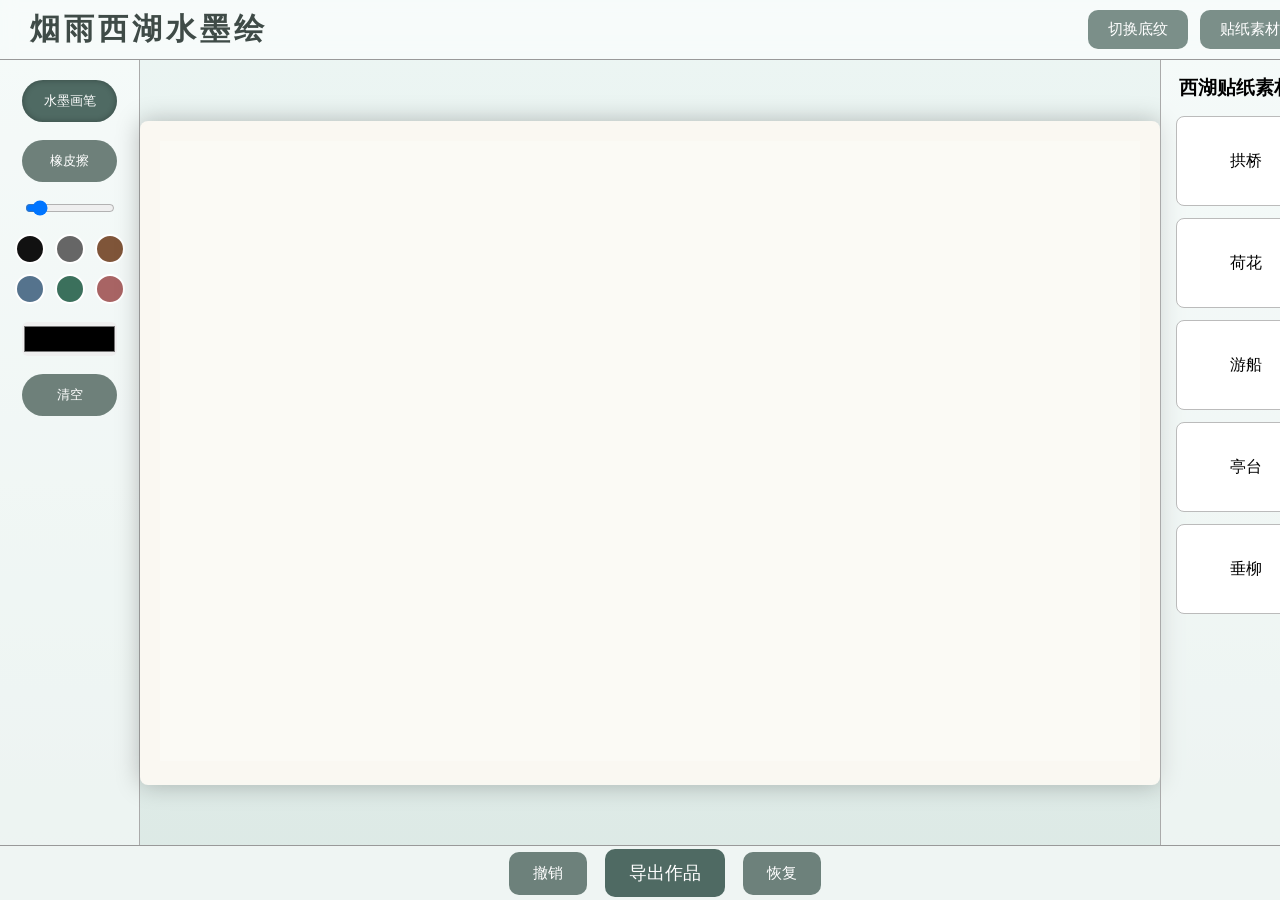
==== index.html @ 98e51d68 "Add initial HTML structure for painting app" ====
<!DOCTYPE html>
<html lang="zh-CN">
<head>
<meta charset="UTF-8">
<title>烟雨西湖水墨绘</title>

<style>
*{
margin:0;
padding:0;
box-sizing:border-box;
font-family:"STSong","宋体";
}
body{
height:100vh;
background:linear-gradient(#edf6f4,#dce9e5);
overflow:hidden;
}
.container{
display:grid;
grid-template-columns:140px 1fr 170px;
grid-template-rows:60px 1fr 55px;
height:100vh;
}
.header{
grid-column:1/4;
background:rgba(255,255,255,.55);
border-bottom:1px solid #999;
display:flex;
align-items:center;
justify-content:space-between;
padding:0 30px;
backdrop-filter:blur(8px);
}
.title{
font-size:30px;
color:#3f4b47;
font-weight:bold;
letter-spacing:4px;
}
.topButton{
display:flex;
gap:12px;
}
.topButton button{
padding:10px 20px;
border:none;
border-radius:10px;
background:#7b8f89;
color:white;
cursor:pointer;
font-size:15px;
}
.topButton button:hover{
background:#5d726c;
}
.left{
background:rgba(255,255,255,.45);
border-right:1px solid #aaa;
display:flex;
flex-direction:column;
align-items:center;
padding-top:20px;
gap:18px;
}
.tool{
width:95px;
height:42px;
border-radius:30px;
border:none;
background:#6e807a;
color:white;
cursor:pointer;
}
.tool.active{
background:#4f6a63;
box-shadow:inset 0 0 6px rgba(0,0,0,0.3);
}
.tool:hover{
background:#546661;
}
.slider{
width:90px;
}
.colorBox{
display:grid;
grid-template-columns:repeat(3,30px);
gap:10px;
}
.color{
width:30px;
height:30px;
border-radius:50%;
cursor:pointer;
border:2px solid white;
transition:0.2s;
}
.color:hover{
transform:scale(1.1);
}
.customColor{
width:95px;
height:34px;
border:none;
border-radius:6px;
cursor:pointer;
}
.center{
display:flex;
justify-content:center;
align-items:center;
background:url('https://www.transparenttextures.com/patterns/rice-paper.png');
}
.paper{
background:#faf8f2;
padding:20px;
box-shadow:0 0 25px rgba(0,0,0,.25);
border-radius:8px;
}
canvas{
background:#fbfaf5;
cursor:crosshair;
}
.right{
background:rgba(255,255,255,.45);
border-left:1px solid #aaa;
padding:15px;
overflow:auto;
}
.right h3{
text-align:center;
margin-bottom:15px;
}
.sticker{
height:90px;
background:#fff;
border:1px solid #bbb;
margin-bottom:12px;
border-radius:8px;
display:flex;
align-items:center;
justify-content:center;
cursor:pointer;
transition:.3s;
}
.sticker:hover{
transform:scale(1.04);
}
.footer{
grid-column:1/4;
background:rgba(255,255,255,.55);
border-top:1px solid #999;
display:flex;
justify-content:center;
align-items:center;
gap:18px;
}
.footer button{
padding:12px 24px;
border:none;
border-radius:10px;
cursor:pointer;
background:#6d817b;
color:white;
font-size:15px;
}
.export{
font-size:18px!important;
background:#4f6a63!important;
}
</style>
</head>
<body>
<div class="container">
<div class="header">
<div class="title">
烟雨西湖水墨绘
</div>
<div class="topButton">
<button onclick="alert('页面2：西湖底纹弹窗')">
切换底纹
</button>
<button onclick="alert('页面3：素材弹窗')">
贴纸素材
</button>
</div>
</div>
<div class="left">
<button class="tool active" id="brushBtn">
水墨画笔
</button>
<button class="tool" id="eraserBtn">
橡皮擦
</button>
<input class="slider"
type="range"
min="2"
max="30"
value="5"
id="size">
<div class="colorBox">
<div class="color" style="background:#111" onclick="changeColor('#111')"></div>
<div class="color" style="background:#666" onclick="changeColor('#666')"></div>
<div class="color" style="background:#7f5539" onclick="changeColor('#7f5539')"></div>
<div class="color" style="background:#55738d" onclick="changeColor('#55738d')"></div>
<div class="color" style="background:#3b705c" onclick="changeColor('#3b705c')"></div>
<div class="color" style="background:#a86464" onclick="changeColor('#a86464')"></div>
</div>
<input type="color" class="customColor" id="customColorInput" value="#111">
<button class="tool" onclick="clearCanvas()">
清空
</button>
</div>
<div class="center">
<div class="paper">
<canvas id="canvas" width="980" height="620"></canvas>
</div>
</div>
<div class="right">
<h3>西湖贴纸素材库</h3>
<div class="sticker">拱桥</div>
<div class="sticker">荷花</div>
<div class="sticker">游船</div>
<div class="sticker">亭台</div>
<div class="sticker">垂柳</div>
</div>
<div class="footer">
<button onclick="undo()">撤销</button>
<button class="export" onclick="alert('页面4：导出窗口')">导出作品</button>
<button onclick="redo()">恢复</button>
</div>
</div>
<script>
const canvas=document.getElementById("canvas");
const ctx=canvas.getContext("2d");
const brushBtn=document.getElementById("brushBtn");
const eraserBtn=document.getElementById("eraserBtn");
const customColorInput=document.getElementById("customColorInput");
let drawing=false;
let color="#111";
let size=5;
let isEraser=false;
let history=[];
let step=-1;

document.getElementById("size").oninput=function(){
size=this.value;
}

customColorInput.oninput=function(){
color=this.value;
isEraser=false;
switchTool(false);
}

function changeColor(c){
color=c;
customColorInput.value=c;
isEraser=false;
switchTool(false);
}

function switchTool(eraserMode){
isEraser=eraserMode;
if(eraserMode){
brushBtn.classList.remove("active");
eraserBtn.classList.add("active");
}else{
brushBtn.classList.add("active");
eraserBtn.classList.remove("active");
}
}

brushBtn.onclick=()=>switchTool(false);
eraserBtn.onclick=()=>switchTool(true);

canvas.onmousedown=function(e){
drawing=true;
ctx.beginPath();
ctx.moveTo(e.offsetX,e.offsetY);
save();
}

canvas.onmousemove=function(e){
if(!drawing)return;
ctx.lineWidth=size;
ctx.lineCap="round";
ctx.lineJoin="round";
if(isEraser){
ctx.globalCompositeOperation="destination-out";
ctx.strokeStyle="rgba(255,255,255,1)";
}else{
ctx.globalCompositeOperation="source-over";
ctx.strokeStyle=color;
}
ctx.lineTo(e.offsetX,e.offsetY);
ctx.stroke();
}

window.onmouseup=function(){
drawing=false;
}

function save(){
step++;
history.length=step;
history.push(canvas.toDataURL());
}

function undo(){
if(step<=0)return;
step--;
let img=new Image();
img.src=history[step];
img.onload=()=>{
ctx.clearRect(0,0,canvas.width,canvas.height);
ctx.drawImage(img,0,0);
}
}

function redo(){
if(step>=history.length-1)return;
step++;
let img=new Image();
img.src=history[step];
img.onload=()=>{
ctx.clearRect(0,0,canvas.width,canvas.height);
ctx.drawImage(img,0,0);
}
}

function clearCanvas(){
ctx.clearRect(0,0,canvas.width,canvas.height);
save();
}
save();
</script>
</body>
</html>
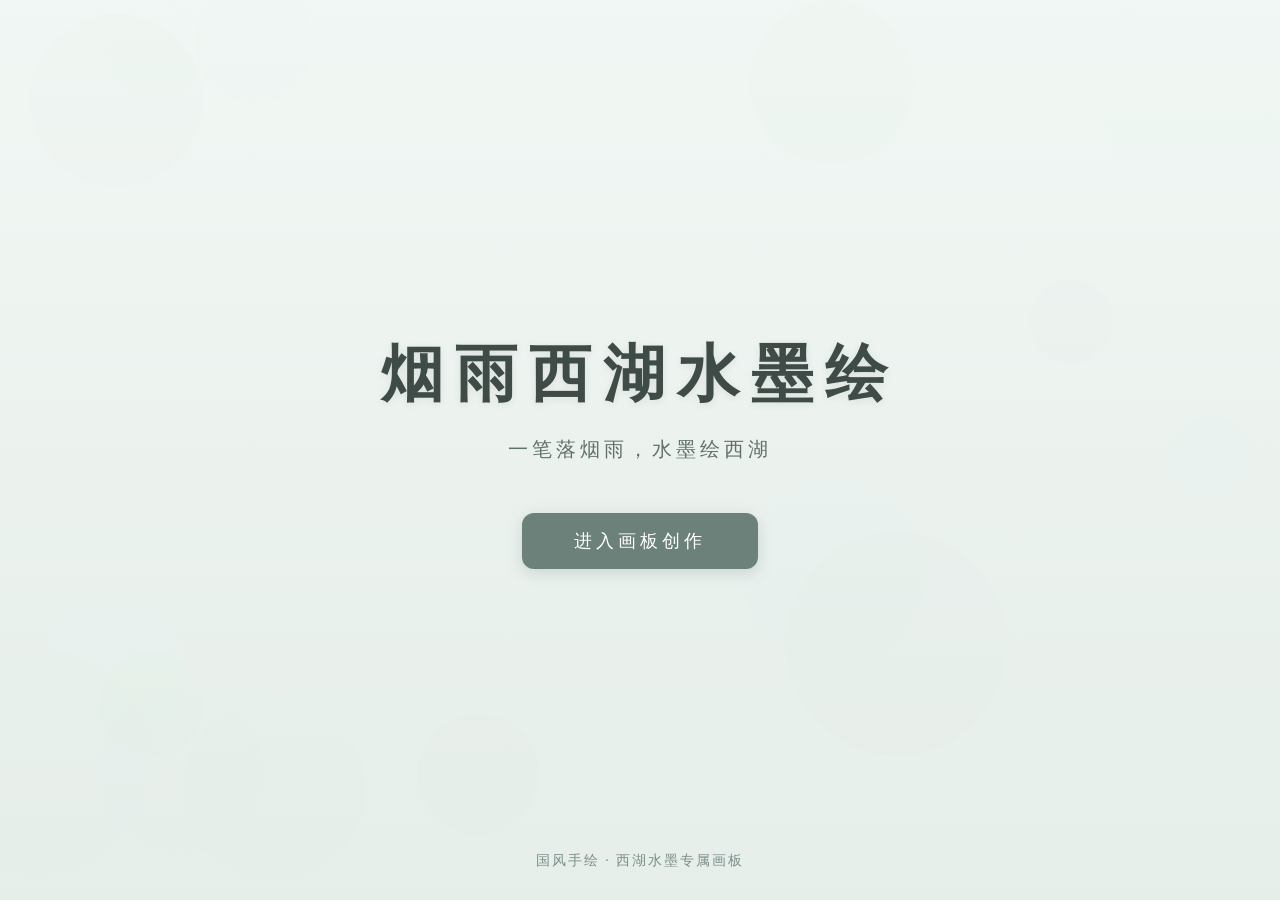
==== commit 5941066e: "Refactor HTML structure and styles for clarity" ====
--- a/index.html
+++ b/index.html
@@ -2,338 +2,185 @@
 <html lang="zh-CN">
 <head>
 <meta charset="UTF-8">
-<title>烟雨西湖水墨绘</title>
+<meta name="viewport" content="width=device-width, initial-scale=1.0">
+<title>烟雨西湖水墨绘 | 首页</title>
+<style>
+* {
+  margin: 0;
+  padding: 0;
+  box-sizing: border-box;
+  font-family: "STSong", "宋体", serif;
+}
 
-<style>
-*{
-margin:0;
-padding:0;
-box-sizing:border-box;
-font-family:"STSong","宋体";
+body {
+  width: 100vw;
+  height: 100vh;
+  overflow: hidden;
+  /* 匹配画板西湖渐变底色，风格统一 */
+  background: linear-gradient(#edf6f4,#dce9e5);
+  color: #3f4b47;
+  display: flex;
+  flex-direction: column;
+  align-items: center;
+  justify-content: center;
+  position: relative;
 }
-body{
-height:100vh;
-background:linear-gradient(#edf6f4,#dce9e5);
-overflow:hidden;
+
+/* 宣纸纹理底纹，替换失效外链，本地生效 */
+body::after {
+  content: "";
+  position: fixed;
+  inset: 0;
+  background-color: rgba(250, 248, 242, 0.35);
+  pointer-events: none;
+  z-index: 1;
 }
-.container{
-display:grid;
-grid-template-columns:140px 1fr 170px;
-grid-template-rows:60px 1fr 55px;
-height:100vh;
+
+/* 水墨浮动粒子背景 */
+.ink-bg {
+  position: fixed;
+  inset: 0;
+  z-index: 2;
+  pointer-events: none;
 }
-.header{
-grid-column:1/4;
-background:rgba(255,255,255,.55);
-border-bottom:1px solid #999;
-display:flex;
-align-items:center;
-justify-content:space-between;
-padding:0 30px;
-backdrop-filter:blur(8px);
+
+/* 首页主体内容 */
+.home-box {
+  position: relative;
+  z-index: 3;
+  text-align: center;
+  animation: float 6s ease-in-out infinite;
 }
-.title{
-font-size:30px;
-color:#3f4b47;
-font-weight:bold;
-letter-spacing:4px;
+
+@keyframes float {
+  0%,100% { transform: translateY(0); opacity: 0.9; }
+  50% { transform: translateY(-8px); opacity: 1; }
 }
-.topButton{
-display:flex;
-gap:12px;
+
+.home-title {
+  font-size: 62px;
+  letter-spacing: 12px;
+  font-weight: bold;
+  margin-bottom: 20px;
+  color: #3f4b47;
+  text-shadow: 0 2px 8px rgba(0,0,0,0.08);
 }
-.topButton button{
-padding:10px 20px;
-border:none;
-border-radius:10px;
-background:#7b8f89;
-color:white;
-cursor:pointer;
-font-size:15px;
+
+.home-desc {
+  font-size: 20px;
+  letter-spacing: 4px;
+  color: #60706b;
+  margin-bottom: 50px;
 }
-.topButton button:hover{
-background:#5d726c;
+
+/* 国风主按钮 */
+.start-btn {
+  padding: 16px 52px;
+  font-size: 18px;
+  letter-spacing: 4px;
+  background: #6d817b;
+  color: #fff;
+  border: none;
+  border-radius: 12px;
+  cursor: pointer;
+  transition: all 0.3s ease;
+  box-shadow: 0 4px 15px rgba(109, 129, 123, 0.25);
 }
-.left{
-background:rgba(255,255,255,.45);
-border-right:1px solid #aaa;
-display:flex;
-flex-direction:column;
-align-items:center;
-padding-top:20px;
-gap:18px;
+
+.start-btn:hover {
+  background: #4f6a63;
+  transform: translateY(-3px);
+  box-shadow: 0 8px 25px rgba(109, 129, 123, 0.35);
 }
-.tool{
-width:95px;
-height:42px;
-border-radius:30px;
-border:none;
-background:#6e807a;
-color:white;
-cursor:pointer;
+
+/* 底部落款 */
+.footer-text {
+  position: absolute;
+  bottom: 30px;
+  font-size: 14px;
+  color: #7b8f89;
+  letter-spacing: 2px;
+  z-index: 3;
 }
-.tool.active{
-background:#4f6a63;
-box-shadow:inset 0 0 6px rgba(0,0,0,0.3);
-}
-.tool:hover{
-background:#546661;
-}
-.slider{
-width:90px;
-}
-.colorBox{
-display:grid;
-grid-template-columns:repeat(3,30px);
-gap:10px;
-}
-.color{
-width:30px;
-height:30px;
-border-radius:50%;
-cursor:pointer;
-border:2px solid white;
-transition:0.2s;
-}
-.color:hover{
-transform:scale(1.1);
-}
-.customColor{
-width:95px;
-height:34px;
-border:none;
-border-radius:6px;
-cursor:pointer;
-}
-.center{
-display:flex;
-justify-content:center;
-align-items:center;
-background:url('https://www.transparenttextures.com/patterns/rice-paper.png');
-}
-.paper{
-background:#faf8f2;
-padding:20px;
-box-shadow:0 0 25px rgba(0,0,0,.25);
-border-radius:8px;
-}
-canvas{
-background:#fbfaf5;
-cursor:crosshair;
-}
-.right{
-background:rgba(255,255,255,.45);
-border-left:1px solid #aaa;
-padding:15px;
-overflow:auto;
-}
-.right h3{
-text-align:center;
-margin-bottom:15px;
-}
-.sticker{
-height:90px;
-background:#fff;
-border:1px solid #bbb;
-margin-bottom:12px;
-border-radius:8px;
-display:flex;
-align-items:center;
-justify-content:center;
-cursor:pointer;
-transition:.3s;
-}
-.sticker:hover{
-transform:scale(1.04);
-}
-.footer{
-grid-column:1/4;
-background:rgba(255,255,255,.55);
-border-top:1px solid #999;
-display:flex;
-justify-content:center;
-align-items:center;
-gap:18px;
-}
-.footer button{
-padding:12px 24px;
-border:none;
-border-radius:10px;
-cursor:pointer;
-background:#6d817b;
-color:white;
-font-size:15px;
-}
-.export{
-font-size:18px!important;
-background:#4f6a63!important;
+
+/* 移动端适配 */
+@media (max-width: 768px) {
+  .home-title {
+    font-size: 38px;
+    letter-spacing: 6px;
+  }
+  .home-desc {
+    font-size: 16px;
+  }
+  .start-btn {
+    padding: 14px 40px;
+    font-size: 16px;
+  }
 }
 </style>
 </head>
 <body>
-<div class="container">
-<div class="header">
-<div class="title">
-烟雨西湖水墨绘
+<canvas class="ink-bg" id="bgCanvas"></canvas>
+
+<div class="home-box">
+  <h1 class="home-title">烟雨西湖水墨绘</h1>
+  <p class="home-desc">一笔落烟雨，水墨绘西湖</p>
+  <button class="start-btn" onclick="location.href='draw.html'">进入画板创作</button>
 </div>
-<div class="topButton">
-<button onclick="alert('页面2：西湖底纹弹窗')">
-切换底纹
-</button>
-<button onclick="alert('页面3：素材弹窗')">
-贴纸素材
-</button>
-</div>
-</div>
-<div class="left">
-<button class="tool active" id="brushBtn">
-水墨画笔
-</button>
-<button class="tool" id="eraserBtn">
-橡皮擦
-</button>
-<input class="slider"
-type="range"
-min="2"
-max="30"
-value="5"
-id="size">
-<div class="colorBox">
-<div class="color" style="background:#111" onclick="changeColor('#111')"></div>
-<div class="color" style="background:#666" onclick="changeColor('#666')"></div>
-<div class="color" style="background:#7f5539" onclick="changeColor('#7f5539')"></div>
-<div class="color" style="background:#55738d" onclick="changeColor('#55738d')"></div>
-<div class="color" style="background:#3b705c" onclick="changeColor('#3b705c')"></div>
-<div class="color" style="background:#a86464" onclick="changeColor('#a86464')"></div>
-</div>
-<input type="color" class="customColor" id="customColorInput" value="#111">
-<button class="tool" onclick="clearCanvas()">
-清空
-</button>
-</div>
-<div class="center">
-<div class="paper">
-<canvas id="canvas" width="980" height="620"></canvas>
-</div>
-</div>
-<div class="right">
-<h3>西湖贴纸素材库</h3>
-<div class="sticker">拱桥</div>
-<div class="sticker">荷花</div>
-<div class="sticker">游船</div>
-<div class="sticker">亭台</div>
-<div class="sticker">垂柳</div>
-</div>
-<div class="footer">
-<button onclick="undo()">撤销</button>
-<button class="export" onclick="alert('页面4：导出窗口')">导出作品</button>
-<button onclick="redo()">恢复</button>
-</div>
-</div>
+
+<div class="footer-text">国风手绘 · 西湖水墨专属画板</div>
+
 <script>
-const canvas=document.getElementById("canvas");
-const ctx=canvas.getContext("2d");
-const brushBtn=document.getElementById("brushBtn");
-const eraserBtn=document.getElementById("eraserBtn");
-const customColorInput=document.getElementById("customColorInput");
-let drawing=false;
-let color="#111";
-let size=5;
-let isEraser=false;
-let history=[];
-let step=-1;
+// 水墨云雾动态背景
+const bgCanvas = document.getElementById("bgCanvas");
+const bgCtx = bgCanvas.getContext("2d");
+let w, h;
 
-document.getElementById("size").oninput=function(){
-size=this.value;
+function resize() {
+  w = bgCanvas.width = window.innerWidth;
+  h = bgCanvas.height = window.innerHeight;
+}
+resize();
+window.addEventListener("resize", resize);
+
+// 水墨粒子效果
+class InkParticle {
+  constructor(){
+    this.x = Math.random() * w;
+    this.y = Math.random() * h;
+    this.r = Math.random() * 80 + 40;
+    this.a = Math.random() * 0.03 + 0.008;
+    this.speedX = (Math.random() - 0.5) * 0.12;
+    this.speedY = (Math.random() - 0.5) * 0.12;
+  }
+  update(){
+    this.x += this.speedX;
+    this.y += this.speedY;
+    if(this.x > w + 100) this.x = -100;
+    if(this.x < -100) this.x = w + 100;
+    if(this.y > h + 100) this.y = -100;
+    if(this.y < -100) this.y = h + 100;
+  }
+  draw(){
+    bgCtx.beginPath();
+    bgCtx.arc(this.x, this.y, this.r, 0, Math.PI * 2);
+    bgCtx.fillStyle = `rgba(180, 195, 190, ${this.a})`;
+    bgCtx.fill();
+  }
 }
 
-customColorInput.oninput=function(){
-color=this.value;
-isEraser=false;
-switchTool(false);
+let particles = [];
+for(let i = 0; i < 15; i++) particles.push(new InkParticle());
+
+function animate() {
+  bgCtx.clearRect(0, 0, w, h);
+  particles.forEach(item => {
+    item.update();
+    item.draw();
+  })
+  requestAnimationFrame(animate);
 }
-
-function changeColor(c){
-color=c;
-customColorInput.value=c;
-isEraser=false;
-switchTool(false);
-}
-
-function switchTool(eraserMode){
-isEraser=eraserMode;
-if(eraserMode){
-brushBtn.classList.remove("active");
-eraserBtn.classList.add("active");
-}else{
-brushBtn.classList.add("active");
-eraserBtn.classList.remove("active");
-}
-}
-
-brushBtn.onclick=()=>switchTool(false);
-eraserBtn.onclick=()=>switchTool(true);
-
-canvas.onmousedown=function(e){
-drawing=true;
-ctx.beginPath();
-ctx.moveTo(e.offsetX,e.offsetY);
-save();
-}
-
-canvas.onmousemove=function(e){
-if(!drawing)return;
-ctx.lineWidth=size;
-ctx.lineCap="round";
-ctx.lineJoin="round";
-if(isEraser){
-ctx.globalCompositeOperation="destination-out";
-ctx.strokeStyle="rgba(255,255,255,1)";
-}else{
-ctx.globalCompositeOperation="source-over";
-ctx.strokeStyle=color;
-}
-ctx.lineTo(e.offsetX,e.offsetY);
-ctx.stroke();
-}
-
-window.onmouseup=function(){
-drawing=false;
-}
-
-function save(){
-step++;
-history.length=step;
-history.push(canvas.toDataURL());
-}
-
-function undo(){
-if(step<=0)return;
-step--;
-let img=new Image();
-img.src=history[step];
-img.onload=()=>{
-ctx.clearRect(0,0,canvas.width,canvas.height);
-ctx.drawImage(img,0,0);
-}
-}
-
-function redo(){
-if(step>=history.length-1)return;
-step++;
-let img=new Image();
-img.src=history[step];
-img.onload=()=>{
-ctx.clearRect(0,0,canvas.width,canvas.height);
-ctx.drawImage(img,0,0);
-}
-}
-
-function clearCanvas(){
-ctx.clearRect(0,0,canvas.width,canvas.height);
-save();
-}
-save();
+animate();
 </script>
 </body>
 </html>
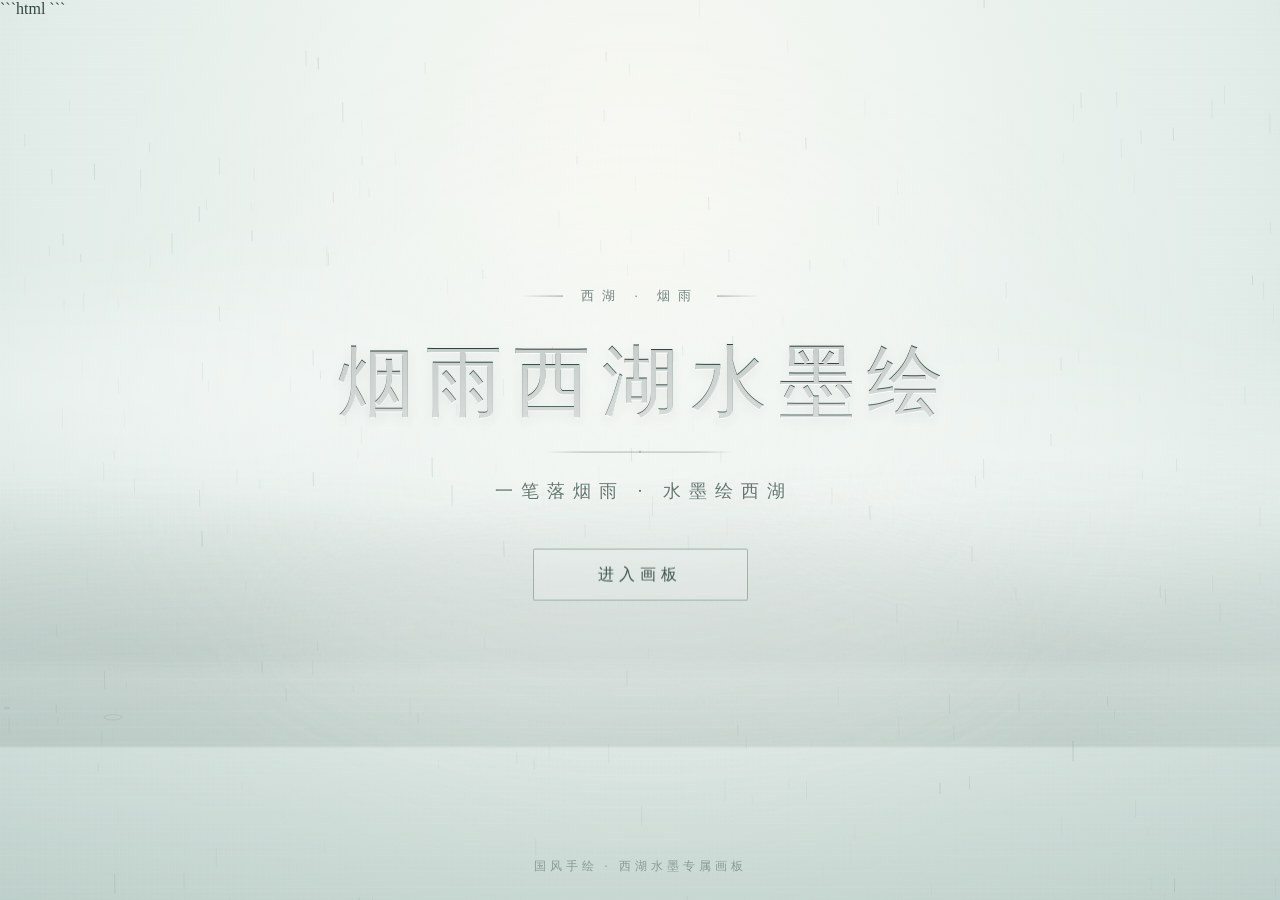
==== commit fa674811: "Add files via upload" ====
--- a/index.html
+++ b/index.html
@@ -1,186 +1,1117 @@
-<!DOCTYPE html>
-<html lang="zh-CN">
-<head>
-<meta charset="UTF-8">
-<meta name="viewport" content="width=device-width, initial-scale=1.0">
-<title>烟雨西湖水墨绘 | 首页</title>
-<style>
-* {
-  margin: 0;
-  padding: 0;
-  box-sizing: border-box;
-  font-family: "STSong", "宋体", serif;
-}
-
-body {
-  width: 100vw;
-  height: 100vh;
-  overflow: hidden;
-  /* 匹配画板西湖渐变底色，风格统一 */
-  background: linear-gradient(#edf6f4,#dce9e5);
-  color: #3f4b47;
-  display: flex;
-  flex-direction: column;
-  align-items: center;
-  justify-content: center;
-  position: relative;
-}
-
-/* 宣纸纹理底纹，替换失效外链，本地生效 */
-body::after {
-  content: "";
-  position: fixed;
-  inset: 0;
-  background-color: rgba(250, 248, 242, 0.35);
-  pointer-events: none;
-  z-index: 1;
-}
-
-/* 水墨浮动粒子背景 */
-.ink-bg {
-  position: fixed;
-  inset: 0;
-  z-index: 2;
-  pointer-events: none;
-}
-
-/* 首页主体内容 */
-.home-box {
-  position: relative;
-  z-index: 3;
-  text-align: center;
-  animation: float 6s ease-in-out infinite;
-}
-
-@keyframes float {
-  0%,100% { transform: translateY(0); opacity: 0.9; }
-  50% { transform: translateY(-8px); opacity: 1; }
-}
-
-.home-title {
-  font-size: 62px;
-  letter-spacing: 12px;
-  font-weight: bold;
-  margin-bottom: 20px;
-  color: #3f4b47;
-  text-shadow: 0 2px 8px rgba(0,0,0,0.08);
-}
-
-.home-desc {
-  font-size: 20px;
-  letter-spacing: 4px;
-  color: #60706b;
-  margin-bottom: 50px;
-}
-
-/* 国风主按钮 */
-.start-btn {
-  padding: 16px 52px;
-  font-size: 18px;
-  letter-spacing: 4px;
-  background: #6d817b;
-  color: #fff;
-  border: none;
-  border-radius: 12px;
-  cursor: pointer;
-  transition: all 0.3s ease;
-  box-shadow: 0 4px 15px rgba(109, 129, 123, 0.25);
-}
-
-.start-btn:hover {
-  background: #4f6a63;
-  transform: translateY(-3px);
-  box-shadow: 0 8px 25px rgba(109, 129, 123, 0.35);
-}
-
-/* 底部落款 */
-.footer-text {
-  position: absolute;
-  bottom: 30px;
-  font-size: 14px;
-  color: #7b8f89;
-  letter-spacing: 2px;
-  z-index: 3;
-}
-
-/* 移动端适配 */
-@media (max-width: 768px) {
-  .home-title {
-    font-size: 38px;
-    letter-spacing: 6px;
-  }
-  .home-desc {
-    font-size: 16px;
-  }
-  .start-btn {
-    padding: 14px 40px;
-    font-size: 16px;
-  }
-}
-</style>
-</head>
-<body>
-<canvas class="ink-bg" id="bgCanvas"></canvas>
-
-<div class="home-box">
-  <h1 class="home-title">烟雨西湖水墨绘</h1>
-  <p class="home-desc">一笔落烟雨，水墨绘西湖</p>
-  <button class="start-btn" onclick="location.href='draw.html'">进入画板创作</button>
-</div>
-
-<div class="footer-text">国风手绘 · 西湖水墨专属画板</div>
-
-<script>
-// 水墨云雾动态背景
-const bgCanvas = document.getElementById("bgCanvas");
-const bgCtx = bgCanvas.getContext("2d");
-let w, h;
-
-function resize() {
-  w = bgCanvas.width = window.innerWidth;
-  h = bgCanvas.height = window.innerHeight;
-}
-resize();
-window.addEventListener("resize", resize);
-
-// 水墨粒子效果
-class InkParticle {
-  constructor(){
-    this.x = Math.random() * w;
-    this.y = Math.random() * h;
-    this.r = Math.random() * 80 + 40;
-    this.a = Math.random() * 0.03 + 0.008;
-    this.speedX = (Math.random() - 0.5) * 0.12;
-    this.speedY = (Math.random() - 0.5) * 0.12;
-  }
-  update(){
-    this.x += this.speedX;
-    this.y += this.speedY;
-    if(this.x > w + 100) this.x = -100;
-    if(this.x < -100) this.x = w + 100;
-    if(this.y > h + 100) this.y = -100;
-    if(this.y < -100) this.y = h + 100;
-  }
-  draw(){
-    bgCtx.beginPath();
-    bgCtx.arc(this.x, this.y, this.r, 0, Math.PI * 2);
-    bgCtx.fillStyle = `rgba(180, 195, 190, ${this.a})`;
-    bgCtx.fill();
-  }
-}
-
-let particles = [];
-for(let i = 0; i < 15; i++) particles.push(new InkParticle());
-
-function animate() {
-  bgCtx.clearRect(0, 0, w, h);
-  particles.forEach(item => {
-    item.update();
-    item.draw();
-  })
-  requestAnimationFrame(animate);
-}
-animate();
-</script>
-</body>
-</html>
+```html
+<!DOCTYPE html>
+<html lang="zh-CN">
+
+<head>
+<meta charset="UTF-8">
+<meta name="viewport" content="width=device-width, initial-scale=1.0">
+
+<title>烟雨西湖水墨绘</title>
+
+<style>
+
+* {
+    margin: 0;
+    padding: 0;
+    box-sizing: border-box;
+}
+
+html,
+body {
+    width: 100%;
+    height: 100%;
+}
+
+body {
+    position: relative;
+    overflow: hidden;
+
+    color: #344640;
+
+    font-family:
+        "STSong",
+        "Songti SC",
+        "SimSun",
+        serif;
+
+    background:
+        radial-gradient(
+            ellipse at 50% 16%,
+            #f8f8f2 0%,
+            #eef4f0 32%,
+            #e2ece8 65%,
+            #d3e1dd 100%
+        );
+}
+
+body::before {
+    content: "";
+
+    position: fixed;
+    inset: 0;
+
+    z-index: 1;
+
+    pointer-events: none;
+
+    opacity: 0.3;
+
+    background-image:
+        repeating-linear-gradient(
+            0deg,
+            rgba(70, 85, 79, 0.018) 0,
+            rgba(70, 85, 79, 0.018) 1px,
+            transparent 1px,
+            transparent 5px
+        ),
+        repeating-linear-gradient(
+            90deg,
+            rgba(255, 255, 255, 0.12) 0,
+            rgba(255, 255, 255, 0.12) 1px,
+            transparent 1px,
+            transparent 7px
+        );
+}
+
+#rainCanvas {
+    position: fixed;
+
+    inset: 0;
+
+    width: 100%;
+    height: 100%;
+
+    z-index: 2;
+
+    pointer-events: none;
+}
+
+.scene {
+    position: fixed;
+
+    inset: 0;
+
+    z-index: 3;
+
+    pointer-events: none;
+}
+
+.mountain-back {
+    position: absolute;
+
+    left: -10%;
+    bottom: 26%;
+
+    width: 120%;
+    height: 32%;
+
+    opacity: 0.1;
+
+    filter: blur(8px);
+
+    background:
+        radial-gradient(
+            ellipse at 20% 100%,
+            #536a64 0%,
+            transparent 50%
+        ),
+        radial-gradient(
+            ellipse at 72% 100%,
+            #536a64 0%,
+            transparent 52%
+        );
+}
+
+.mountain {
+    position: absolute;
+
+    left: -5%;
+    bottom: 17%;
+
+    width: 110%;
+    height: 43%;
+
+    opacity: 0.2;
+
+    filter: blur(1px);
+
+    background:
+        radial-gradient(
+            ellipse at 7% 100%,
+            #60766f 0%,
+            transparent 48%
+        ),
+        radial-gradient(
+            ellipse at 29% 100%,
+            #7d908a 0%,
+            transparent 45%
+        ),
+        radial-gradient(
+            ellipse at 52% 100%,
+            #5d716a 0%,
+            transparent 50%
+        ),
+        radial-gradient(
+            ellipse at 79% 100%,
+            #70837d 0%,
+            transparent 46%
+        );
+}
+
+.lake {
+    position: absolute;
+
+    left: 0;
+    bottom: 0;
+
+    width: 100%;
+    height: 28%;
+
+    background:
+        linear-gradient(
+            to bottom,
+            rgba(190, 207, 201, 0.05),
+            rgba(120, 151, 142, 0.23)
+        );
+}
+
+.lake::before {
+    content: "";
+
+    position: absolute;
+
+    inset: 0;
+
+    opacity: 0.35;
+
+    background:
+        repeating-linear-gradient(
+            180deg,
+            transparent 0,
+            transparent 14px,
+            rgba(255, 255, 255, 0.13) 15px,
+            transparent 16px
+        );
+}
+
+.mist {
+    position: absolute;
+
+    border-radius: 50%;
+
+    filter: blur(48px);
+
+    background: rgba(255, 255, 255, 0.32);
+}
+
+.mist-one {
+    width: 560px;
+    height: 170px;
+
+    left: -130px;
+    top: 34%;
+
+    animation:
+        mistMoveOne 20s ease-in-out infinite;
+}
+
+.mist-two {
+    width: 680px;
+    height: 190px;
+
+    right: -180px;
+    top: 42%;
+
+    opacity: 0.65;
+
+    animation:
+        mistMoveTwo 24s ease-in-out infinite;
+}
+
+.mist-three {
+    width: 720px;
+    height: 180px;
+
+    left: 22%;
+    bottom: 20%;
+
+    opacity: 0.42;
+
+    animation:
+        mistMoveThree 28s ease-in-out infinite;
+}
+
+@keyframes mistMoveOne {
+
+    0%,
+    100% {
+        transform: translateX(0);
+    }
+
+    50% {
+        transform: translateX(130px);
+    }
+}
+
+@keyframes mistMoveTwo {
+
+    0%,
+    100% {
+        transform: translateX(0);
+    }
+
+    50% {
+        transform: translateX(-120px);
+    }
+}
+
+@keyframes mistMoveThree {
+
+    0%,
+    100% {
+        transform: translateX(-50px);
+    }
+
+    50% {
+        transform: translateX(80px);
+    }
+}
+
+.content {
+    position: absolute;
+
+    z-index: 10;
+
+    top: 50%;
+    left: 50%;
+
+    transform:
+        translate(-50%, -52%);
+
+    width: min(820px, 90vw);
+
+    text-align: center;
+
+    animation:
+        contentFloat 8s ease-in-out infinite;
+}
+
+@keyframes contentFloat {
+
+    0%,
+    100% {
+        transform:
+            translate(-50%, -52%);
+    }
+
+    50% {
+        transform:
+            translate(
+                -50%,
+                calc(-52% - 5px)
+            );
+    }
+}
+
+.small-title {
+    display: flex;
+
+    align-items: center;
+    justify-content: center;
+
+    gap: 18px;
+
+    margin-bottom: 24px;
+
+    color: #75847f;
+
+    font-size: 13px;
+
+    letter-spacing: 8px;
+}
+
+.small-title span {
+    width: 42px;
+    height: 1px;
+
+    display: block;
+
+    background:
+        linear-gradient(
+            to right,
+            transparent,
+            rgba(92, 112, 105, 0.65)
+        );
+}
+
+.small-title span:last-child {
+    transform: rotate(180deg);
+}
+
+.title {
+    font-family:
+        "FZQingKeBenYueSongS-R-GB",
+        "FZKai-Z03",
+        "STKaiti",
+        "Kaiti SC",
+        "KaiTi",
+        "STSong",
+        "Songti SC",
+        serif;
+
+    font-size:
+        clamp(
+            48px,
+            7vw,
+            78px
+        );
+
+    font-weight: 500;
+
+    letter-spacing: 13px;
+
+    margin-right: -13px;
+
+    line-height: 1.35;
+
+    color: #30433e;
+
+    background:
+        linear-gradient(
+            180deg,
+            #253732 0%,
+            #334a43 38%,
+            #52665f 72%,
+            #71817b 100%
+        );
+
+    -webkit-background-clip: text;
+
+    background-clip: text;
+
+    -webkit-text-fill-color: transparent;
+
+    text-shadow:
+        0 1px 0 rgba(255, 255, 255, 0.75),
+        0 4px 12px rgba(48, 66, 60, 0.08);
+
+    transform:
+        scaleX(0.97);
+
+    transform-origin: center;
+
+    animation:
+        titleInk 2.2s ease-out both;
+}
+
+@keyframes titleInk {
+
+    from {
+        opacity: 0;
+
+        transform:
+            scaleX(1.02)
+            translateY(8px);
+
+        filter: blur(3px);
+    }
+
+    to {
+        opacity: 1;
+
+        transform:
+            scaleX(0.97)
+            translateY(0);
+
+        filter: blur(0);
+    }
+}
+
+.ink-line {
+    position: relative;
+
+    width: 190px;
+    height: 10px;
+
+    margin:
+        13px auto 22px;
+
+    opacity: 0.5;
+}
+
+.ink-line::before {
+    content: "";
+
+    position: absolute;
+
+    top: 5px;
+    left: 0;
+
+    width: 100%;
+    height: 1px;
+
+    background:
+        linear-gradient(
+            to right,
+            transparent,
+            #657770 20%,
+            #657770 80%,
+            transparent
+        );
+}
+
+.ink-line::after {
+    content: "·";
+
+    position: absolute;
+
+    left: 50%;
+    top: -5px;
+
+    transform:
+        translateX(-50%);
+
+    color: #60736c;
+
+    font-size: 18px;
+}
+
+.subtitle {
+    font-family:
+        "STSong",
+        "Songti SC",
+        "SimSun",
+        serif;
+
+    font-size: 18px;
+
+    font-weight: 400;
+
+    letter-spacing: 8px;
+
+    margin-right: -8px;
+
+    color: #65766f;
+
+    text-shadow:
+        0 1px 3px
+        rgba(255, 255, 255, 0.7);
+}
+
+.start-button {
+    position: relative;
+
+    margin-top: 46px;
+
+    width: 215px;
+    height: 52px;
+
+    border:
+        1px solid
+        rgba(77, 101, 93, 0.42);
+
+    border-radius: 2px;
+
+    background:
+        rgba(255, 255, 255, 0.16);
+
+    color: #40534d;
+
+    font-family:
+        "STSong",
+        "Songti SC",
+        serif;
+
+    font-size: 16px;
+
+    letter-spacing: 5px;
+
+    cursor: pointer;
+
+    overflow: hidden;
+
+    backdrop-filter:
+        blur(6px);
+
+    transition:
+        transform 0.4s ease,
+        color 0.4s ease,
+        background 0.4s ease,
+        box-shadow 0.4s ease;
+}
+
+.start-button::before {
+    content: "";
+
+    position: absolute;
+
+    inset: 0;
+
+    z-index: -1;
+
+    transform:
+        scaleX(0);
+
+    transform-origin: left;
+
+    background:
+        #526b63;
+
+    transition:
+        transform 0.45s ease;
+}
+
+.start-button:hover {
+    color: white;
+
+    transform:
+        translateY(-3px);
+
+    box-shadow:
+        0 12px 30px
+        rgba(62, 83, 76, 0.2);
+}
+
+.start-button:hover::before {
+    transform:
+        scaleX(1);
+}
+
+.start-button:active {
+    transform:
+        translateY(-1px);
+}
+
+.footer {
+    position: fixed;
+
+    z-index: 20;
+
+    left: 50%;
+    bottom: 25px;
+
+    transform:
+        translateX(-50%);
+
+    white-space: nowrap;
+
+    color: #7a8b86;
+
+    font-family:
+        "STSong",
+        "Songti SC",
+        serif;
+
+    font-size: 12px;
+
+    letter-spacing: 4px;
+
+    opacity: 0.8;
+}
+
+.light-haze {
+    position: fixed;
+
+    inset: 0;
+
+    z-index: 4;
+
+    pointer-events: none;
+
+    background:
+        radial-gradient(
+            ellipse at center,
+            rgba(255, 255, 255, 0.12),
+            transparent 65%
+        );
+}
+
+@media (max-width: 768px) {
+
+    .content {
+        width: 90vw;
+    }
+
+    .small-title {
+        font-size: 11px;
+
+        letter-spacing: 5px;
+    }
+
+    .small-title span {
+        width: 25px;
+    }
+
+    .title {
+        font-size: 42px;
+
+        letter-spacing: 8px;
+
+        margin-right: -8px;
+    }
+
+    .subtitle {
+        font-size: 14px;
+
+        letter-spacing: 5px;
+
+        margin-right: -5px;
+    }
+
+    .start-button {
+        width: 190px;
+
+        height: 48px;
+
+        font-size: 14px;
+
+        letter-spacing: 4px;
+    }
+
+    .footer {
+        bottom: 18px;
+
+        font-size: 9px;
+
+        letter-spacing: 2px;
+    }
+}
+
+@media (prefers-reduced-motion: reduce) {
+
+    *,
+    *::before,
+    *::after {
+
+        animation: none !important;
+
+        transition: none !important;
+    }
+}
+
+</style>
+</head>
+
+
+<body>
+
+<canvas id="rainCanvas"></canvas>
+
+<div class="scene">
+
+    <div class="mountain-back"></div>
+
+    <div class="mountain"></div>
+
+    <div class="lake"></div>
+
+    <div class="mist mist-one"></div>
+
+    <div class="mist mist-two"></div>
+
+    <div class="mist mist-three"></div>
+
+</div>
+
+<div class="light-haze"></div>
+
+<main class="content">
+
+    <div class="small-title">
+
+        <span></span>
+
+        西湖 · 烟雨
+
+        <span></span>
+
+    </div>
+
+    <h1 class="title">
+        烟雨西湖水墨绘
+    </h1>
+
+    <div class="ink-line"></div>
+
+    <p class="subtitle">
+        一笔落烟雨 · 水墨绘西湖
+    </p>
+
+    <button
+        class="start-button"
+        onclick="location.href='draw.html'"
+    >
+        进入画板
+    </button>
+
+</main>
+
+<div class="footer">
+    国风手绘 · 西湖水墨专属画板
+</div>
+
+
+<script>
+
+const canvas =
+    document.getElementById(
+        "rainCanvas"
+    );
+
+const ctx =
+    canvas.getContext("2d");
+
+let width = 0;
+let height = 0;
+
+let rain = [];
+let ripples = [];
+
+
+function resize() {
+
+    const dpr =
+        Math.min(
+            window.devicePixelRatio || 1,
+            2
+        );
+
+    width =
+        window.innerWidth;
+
+    height =
+        window.innerHeight;
+
+    canvas.width =
+        width * dpr;
+
+    canvas.height =
+        height * dpr;
+
+    canvas.style.width =
+        width + "px";
+
+    canvas.style.height =
+        height + "px";
+
+    ctx.setTransform(
+        dpr,
+        0,
+        0,
+        dpr,
+        0,
+        0
+    );
+
+    createRain();
+}
+
+
+window.addEventListener(
+    "resize",
+    resize
+);
+
+
+function createRain() {
+
+    rain = [];
+
+    const count =
+        Math.min(
+            280,
+            Math.max(
+                120,
+                Math.floor(
+                    width * 0.23
+                )
+            )
+        );
+
+
+    for (
+        let i = 0;
+        i < count;
+        i++
+    ) {
+
+        rain.push({
+
+            x:
+                Math.random() *
+                width,
+
+            y:
+                Math.random() *
+                height,
+
+            length:
+                Math.random() *
+                13 + 7,
+
+            speed:
+                Math.random() *
+                2 + 2.4,
+
+            opacity:
+                Math.random() *
+                0.18 + 0.035,
+
+            width:
+                Math.random() *
+                0.65 + 0.2,
+
+            drift:
+                Math.random() *
+                0.25 + 0.08
+        });
+    }
+}
+
+
+function drawRain() {
+
+    ctx.lineCap =
+        "round";
+
+
+    rain.forEach(
+        drop => {
+
+            ctx.beginPath();
+
+            ctx.moveTo(
+                drop.x,
+                drop.y
+            );
+
+            ctx.lineTo(
+                drop.x +
+                drop.drift,
+
+                drop.y +
+                drop.length
+            );
+
+            ctx.strokeStyle =
+                `rgba(
+                    74,
+                    96,
+                    91,
+                    ${drop.opacity}
+                )`;
+
+            ctx.lineWidth =
+                drop.width;
+
+            ctx.stroke();
+
+
+            drop.x +=
+                drop.drift;
+
+            drop.y +=
+                drop.speed;
+
+
+            if (
+                drop.y >
+                height + 20
+            ) {
+
+                drop.y =
+                    -Math.random() *
+                    100;
+
+                drop.x =
+                    Math.random() *
+                    width;
+            }
+
+
+            if (
+                drop.x >
+                width + 20
+            ) {
+
+                drop.x = -20;
+            }
+
+        }
+    );
+}
+
+
+function createRipple() {
+
+    if (
+        Math.random() >
+        0.08
+    ) {
+        return;
+    }
+
+
+    ripples.push({
+
+        x:
+            Math.random() *
+            width,
+
+        y:
+            height * 0.75 +
+            Math.random() *
+            height * 0.2,
+
+        radius: 1,
+
+        alpha: 0.22
+    });
+}
+
+
+function drawRipples() {
+
+    ripples.forEach(
+        (ripple, index) => {
+
+            ctx.beginPath();
+
+            ctx.ellipse(
+
+                ripple.x,
+
+                ripple.y,
+
+                ripple.radius *
+                2.4,
+
+                ripple.radius *
+                0.7,
+
+                0,
+
+                0,
+
+                Math.PI * 2
+            );
+
+
+            ctx.strokeStyle =
+                `rgba(
+                    75,
+                    101,
+                    94,
+                    ${ripple.alpha}
+                )`;
+
+            ctx.lineWidth =
+                0.7;
+
+            ctx.stroke();
+
+
+            ripple.radius +=
+                0.55;
+
+            ripple.alpha -=
+                0.004;
+
+
+            if (
+                ripple.alpha <= 0
+            ) {
+
+                ripples.splice(
+                    index,
+                    1
+                );
+            }
+
+        }
+    );
+}
+
+
+function drawAtmosphere() {
+
+    const gradient =
+        ctx.createRadialGradient(
+
+            width * 0.5,
+
+            height * 0.42,
+
+            0,
+
+            width * 0.5,
+
+            height * 0.42,
+
+            Math.min(
+                width,
+                height
+            ) * 0.65
+        );
+
+
+    gradient.addColorStop(
+        0,
+        "rgba(255,255,255,0.13)"
+    );
+
+    gradient.addColorStop(
+        0.55,
+        "rgba(255,255,255,0.035)"
+    );
+
+    gradient.addColorStop(
+        1,
+        "rgba(255,255,255,0)"
+    );
+
+
+    ctx.fillStyle =
+        gradient;
+
+    ctx.fillRect(
+        0,
+        0,
+        width,
+        height
+    );
+}
+
+
+function animate() {
+
+    ctx.clearRect(
+        0,
+        0,
+        width,
+        height
+    );
+
+    drawAtmosphere();
+
+    drawRain();
+
+    drawRipples();
+
+    createRipple();
+
+    requestAnimationFrame(
+        animate
+    );
+}
+
+
+resize();
+
+animate();
+
+</script>
+
+</body>
+</html>
+```
